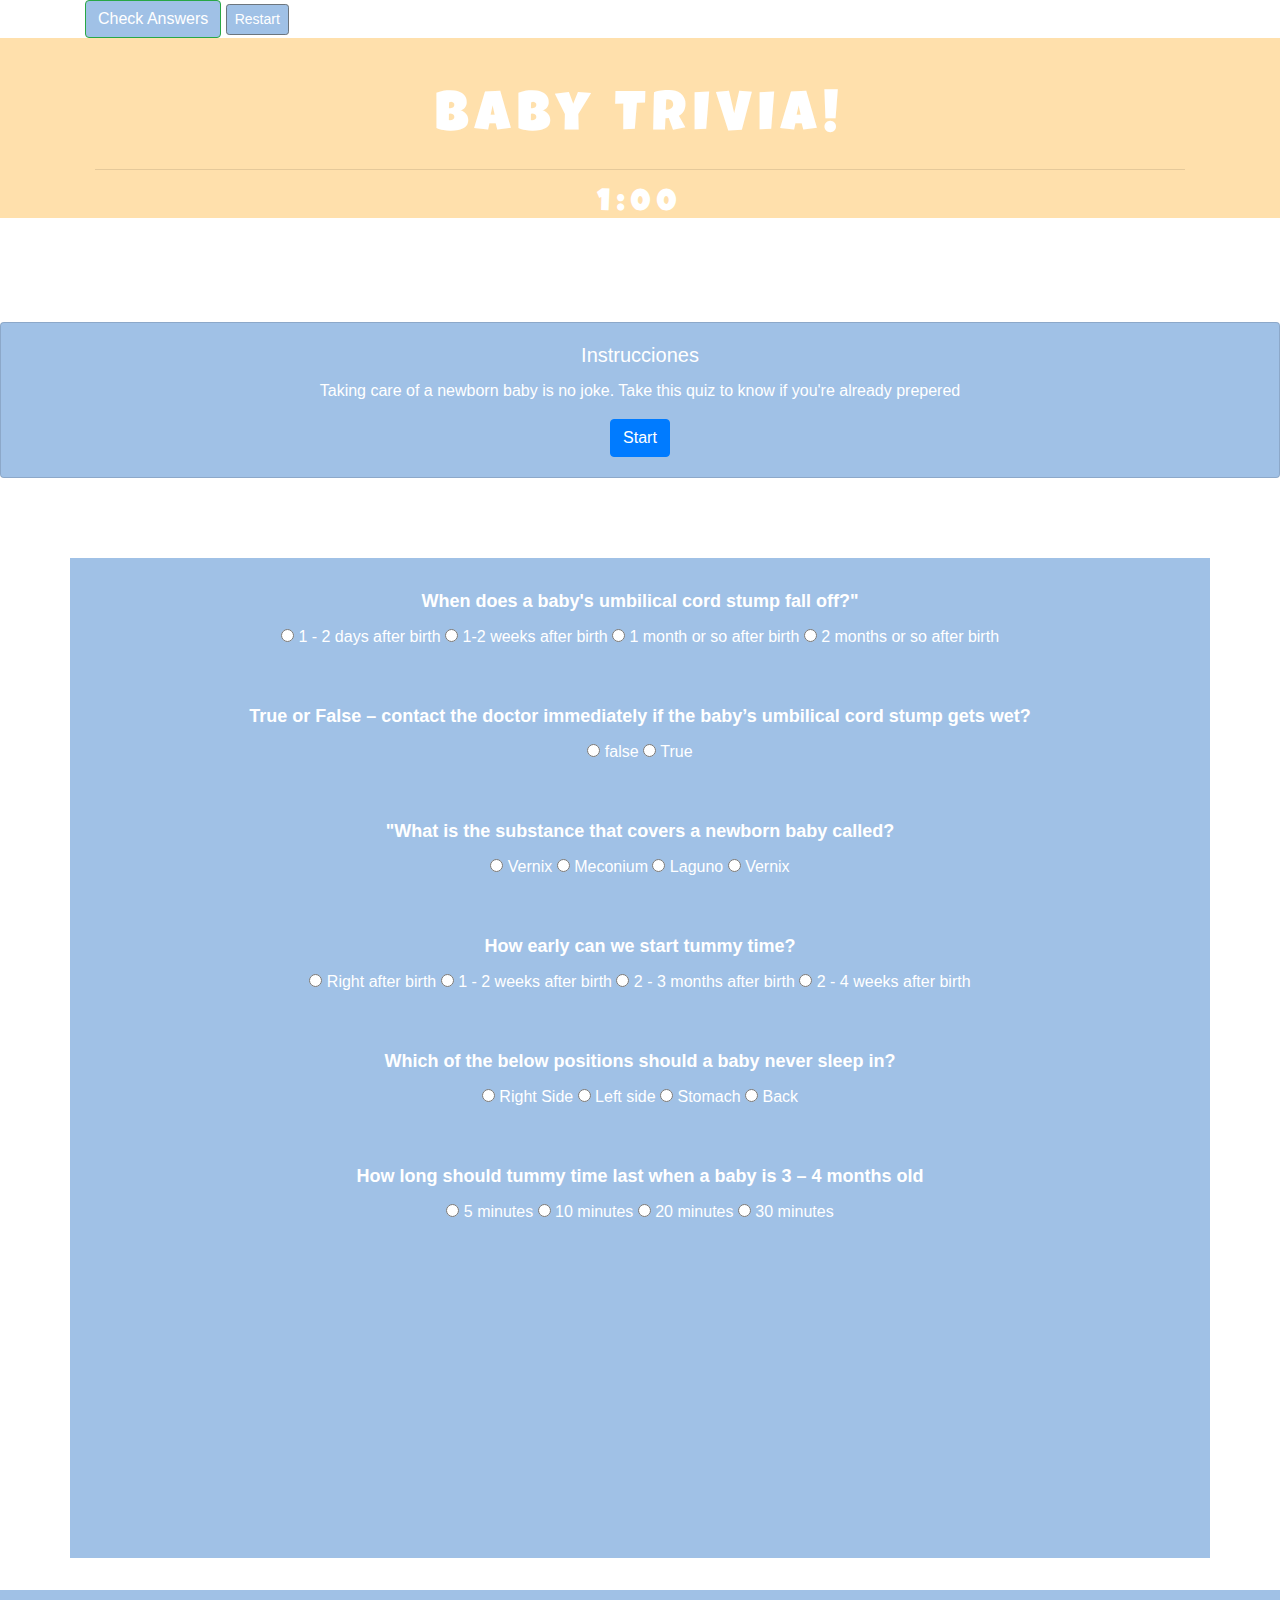
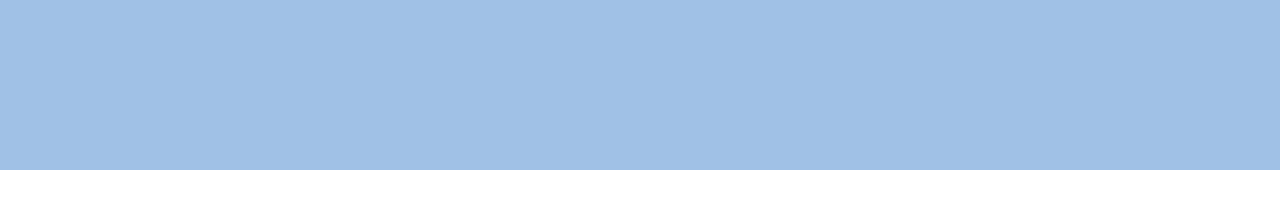
==== index.html @ 651d57d7 "versionprueba" ====
<!DOCTYPE html>
<html>
<head>
    <meta charset="utf-8">
    <meta http-equiv="X-UA-Compatible" content="IE=edge">
    <title>TRIVIA GAME!</title>
    <meta name="viewport" content="width=device-width, initial-scale=1">
    <link rel="stylesheet" type="text/css" media="screen" href="assets/css/style.css">
    <link href="https://fonts.googleapis.com/css?family=Luckiest+Guy" rel="stylesheet">
    <link href="https://fonts.googleapis.com/css?family=Bungee+Outline" rel="stylesheet">
    <script src="https://ajax.googleapis.com/ajax/libs/jquery/2.2.2/jquery.min.js"></script>

    <link rel="stylesheet" href="https://stackpath.bootstrapcdn.com/bootstrap/4.3.1/css/bootstrap.min.css" integrity="sha384-ggOyR0iXCbMQv3Xipma34MD+dH/1fQ784/j6cY/iJTQUOhcWr7x9JvoRxT2MZw1T" crossorigin="anonymous">

    <script src="assets/javascript/app.js"></script>
</head>
<body>
    <div class="container botones">

                  <button class="btn btn-outline-success boton btn-block." type="button" id="done-button">Check Answers</button>

                         <button class="btn btn-sm btn-outline-secondary boton btn-block." id="restart-buttons" type="button">Restart</button>
                        </div>
      
                  <header>
                
        <div class="jumbotron jumbotron-fluid">
                <div class="container">
                  <h1 class="display-4">Baby TRIVIA! <hr>  <div id = "time-remaining">1:00</div> 
                </h1></header>
                </div>
              </div>
              <br>
              <br>
              <br>
              
    
              <div class="card">
                    <div class="card-body">
                      <h5 class="card-title">Instrucciones</h5>
                      <p class="card-text">Taking care of a newborn baby is no joke. Take this quiz to know if you're already prepered</p>
                      <button class="btn btn-primary" id="start-button">Start</button>
                     </div>
                  </div> 
                  <br>
                  <br>
        <section class="container">

              
    
        <!-- I'm repeating alot here with these forms, which means there's probably a more efficient way to do this... -->
        <div class = "question">When does a baby's umbilical cord stump fall off?" </div>
    
        <!-- inside each form, the value of the correct answer is set to "correct" -->
        <form >
            <input type="radio" name=1 class="choice" value="wrong">  1 - 2 days after birth
            <input type="radio" name=1 class="choice" value="correct">  1-2 weeks after birth
            <input type="radio" name=1 class="choice" value="wrong">  1 month or so after birth
            <input type="radio" name=1 class="choice" value="wrong">  2 months or so after birth
        </form>
    
        <br>
    
        <div class = "question">True or False – contact the doctor immediately if the baby’s umbilical cord stump gets wet?</div>
    
        <form >
            <input type="radio" name=2 class="choice" value="correct"> false
            <input type="radio" name=2 class="choice" value="false"> True
        </form>
    
        <br>
    
        <div class = "question">"What is the substance that covers a newborn baby called?</div>
    
        <form >
            <input type="radio" name=3 class="choice" value="correct"> Vernix
            <input type="radio" name=3 class="choice" value="wrong"> Meconium
            <input type="radio" name=3 class="choice" value="wrong"> Laguno
            <input type="radio" name=3 class="choice" value="wrong"> Vernix
        </form>
    
        <br>
    
        <div class = "question">How early can we start tummy time?</div>
    
        <form >
            <input type="radio" name=4 class="choice" value="correct"> Right after birth
            <input type="radio" name=4 class="choice" value="wrong"> 1 - 2 weeks after birth
            <input type="radio" name=4 class="choice" value="wrong"> 2 - 3 months after birth
            <input type="radio" name=4 class="choice" value="wrong"> 2 - 4 weeks after birth
        </form>
    
        <br>
    
        <div class = "question">Which of the below positions should a baby never sleep in?</div>
    
        <form >
            <input type="radio" name=5 class="choice" value="wrong"> Right Side 
            <input type="radio" name=5 class="choice" value="wrong"> Left side
            <input type="radio" name=5 class="choice" value="correct"> Stomach
            <input type="radio" name=5 class="choice" value="wrong"> Back
        </form>
        
        <br>
    
        <div class = "question">How long should tummy time last when a baby is 3 – 4 months old</div>
    
        <form >
            <input type="radio" name=6 class="choice" value="wrong"> 5 minutes
            <input type="radio" name=6 class="choice" value="wrong"> 10 minutes
            <input type="radio" name=6 class="choice" value="correct"> 20 minutes
            <input type="radio" name=6 class="choice" value="wrong"> 30 minutes
        </form>
        
        <br>
    
        
        <br>
  
    </section>
    <footer>
            <div class="jumbotron jumbotron-fluid jumbotronfooter">
                    <div class="container">
                      <h1 id="puntos">            
                     </h1>
                    </div>
                </div>
    </footer>
        <script type="text/javascript" src = "assets/javascript/app.js"></script>
    
        <script type="text/javascript" src="https://cdnjs.cloudflare.com/ajax/libs/jquery/3.2.1/jquery.min.js"></script>
</body>
</html>
---- assets/css/style.css ----
body{
   
    /* background-image: url("https://image.freepik.com/vector-gratis/patron-colorido-globos-aerostaticos_1009-115.jpg") ; */
    background-image: url("https://media.istockphoto.com/vectors/set-diaper-baby-vector-id540725794?k=6&m=540725794&s=612x612&w=0&h=fY8qBua3bd-cot80rH4u_oXGyQzRazKC3t-7b9-I_xg=") ;

    background-size:cover;


    text-align: center;
    margin: auto;
     background-size: auto; 

}
.jumbotron{
    /* background-color: #7B241C!important; */
    background-color:#ffe0ac!important;
    font-family: 'Luckiest Guy', cursive;

    /* font-family: 'Bungee Outline', cursive; */
    text-align: center!important;
    color:white!important;
    height: 180px!important;
    padding: 3em!important;
    font-weight: bold!important;
    letter-spacing: 7px!important;


    
}


section{
    background-color: #a0c1e6;
    height:1000px;
    padding: 30px;
    margin: 2em;;
    border-color: 3px palevioletred;
}
.card{
    text-align: center!important;
    background-color: #a0c1e6!important;

} 
#time-remaining {
    font-weight: bold;
    font-size: 30px;
}
.question {
    margin: auto;
    width: 90%;
    font-size: 18px;
    font-weight: bold;
    color:white;
    text-align: center;
}
h1 {
    padding: 0px;
    margin: 10px;
}


form {
    margin: auto;
    margin-top: 10px;
    margin-bottom: 30px;
    width: 90%;
    text-align: center;
    color:white
}
.card-text{
    color:white!important;
}
.card-title{
    color:white!important;
}
#btn{
    align-items: center
}
.jumbotronfooter{
    background-color: #a0c1e6!important;

}
.boton{

    background-color: #a0c1e6!important;
    color: white!important;
    text-align:center;

}
.botones{
align-self: center;
margin: 0 auto;
}
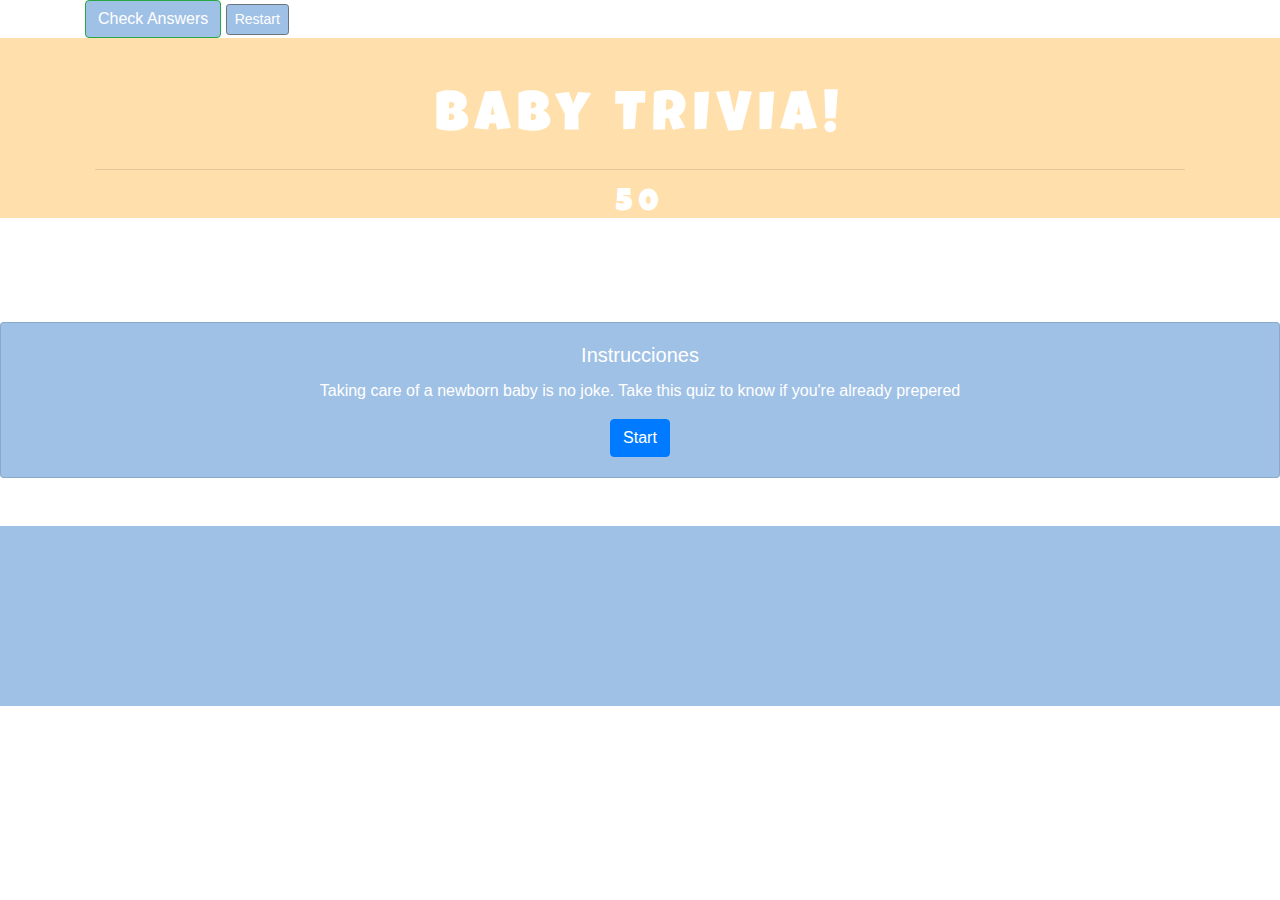
==== commit ae2ead9a: "falta checar resultado" ====
--- a/index.html
+++ b/index.html
@@ -8,10 +8,9 @@
     <link rel="stylesheet" type="text/css" media="screen" href="assets/css/style.css">
     <link href="https://fonts.googleapis.com/css?family=Luckiest+Guy" rel="stylesheet">
     <link href="https://fonts.googleapis.com/css?family=Bungee+Outline" rel="stylesheet">
-    <script src="https://ajax.googleapis.com/ajax/libs/jquery/2.2.2/jquery.min.js"></script>
 
     <link rel="stylesheet" href="https://stackpath.bootstrapcdn.com/bootstrap/4.3.1/css/bootstrap.min.css" integrity="sha384-ggOyR0iXCbMQv3Xipma34MD+dH/1fQ784/j6cY/iJTQUOhcWr7x9JvoRxT2MZw1T" crossorigin="anonymous">
-
+    <script src="https://ajax.googleapis.com/ajax/libs/jquery/2.2.2/jquery.min.js"></script>
     <script src="assets/javascript/app.js"></script>
 </head>
 <body>
@@ -19,14 +18,14 @@
 
                   <button class="btn btn-outline-success boton btn-block." type="button" id="done-button">Check Answers</button>
 
-                         <button class="btn btn-sm btn-outline-secondary boton btn-block." id="restart-buttons" type="button">Restart</button>
+                         <button class="btn btn-sm btn-outline-secondary boton btn-block." id="restart-button" type="button">Restart</button>
                         </div>
       
                   <header>
                 
         <div class="jumbotron jumbotron-fluid">
                 <div class="container">
-                  <h1 class="display-4">Baby TRIVIA! <hr>  <div id = "time-remaining">1:00</div> 
+                  <h1 class="display-4">Baby TRIVIA! <hr>  <div id = "time-remaining">50</div> 
                 </h1></header>
                 </div>
               </div>
@@ -34,7 +33,6 @@
               <br>
               <br>
               
-    
               <div class="card">
                     <div class="card-body">
                       <h5 class="card-title">Instrucciones</h5>
@@ -44,14 +42,13 @@
                   </div> 
                   <br>
                   <br>
+
         <section class="container">
 
               
     
-        <!-- I'm repeating alot here with these forms, which means there's probably a more efficient way to do this... -->
         <div class = "question">When does a baby's umbilical cord stump fall off?" </div>
     
-        <!-- inside each form, the value of the correct answer is set to "correct" -->
         <form >
             <input type="radio" name=1 class="choice" value="wrong">  1 - 2 days after birth
             <input type="radio" name=1 class="choice" value="correct">  1-2 weeks after birth
@@ -126,8 +123,5 @@
                     </div>
                 </div>
     </footer>
-        <script type="text/javascript" src = "assets/javascript/app.js"></script>
-    
-        <script type="text/javascript" src="https://cdnjs.cloudflare.com/ajax/libs/jquery/3.2.1/jquery.min.js"></script>
-</body>
+    </body>
 </html>--- a/assets/css/style.css
+++ b/assets/css/style.css
@@ -31,7 +31,7 @@
 
 section{
     background-color: #a0c1e6;
-    height:1000px;
+    height:800px;
     padding: 30px;
     margin: 2em;;
     border-color: 3px palevioletred;
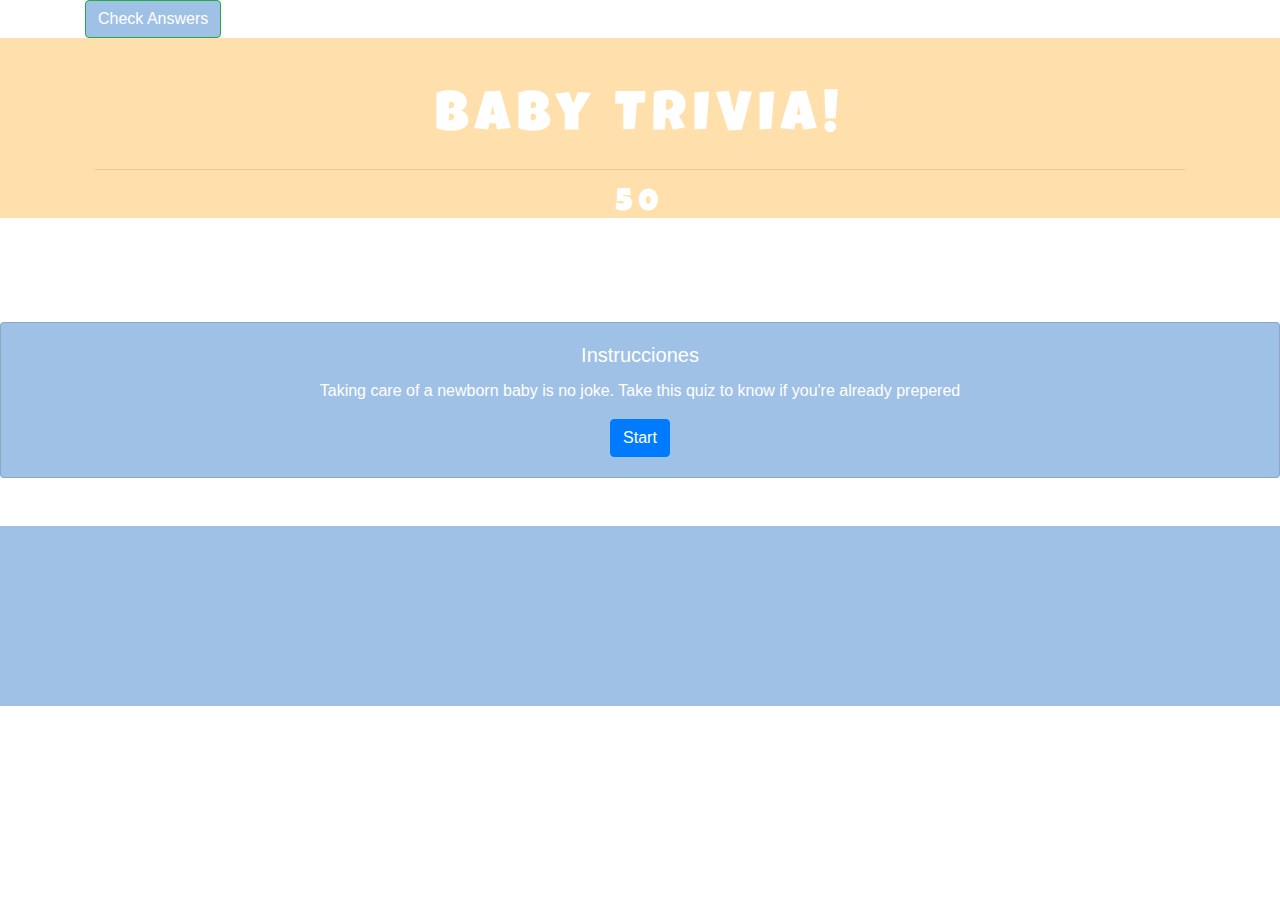
==== commit 42e89e38: "hmw" ====
--- a/index.html
+++ b/index.html
@@ -16,9 +16,8 @@
 <body>
     <div class="container botones">
 
-                  <button class="btn btn-outline-success boton btn-block." type="button" id="done-button">Check Answers</button>
+                  <button class="btn btn-outline-success boton btn-block." type="button" id="checkButton">Check Answers</button>
 
-                         <button class="btn btn-sm btn-outline-secondary boton btn-block." id="restart-button" type="button">Restart</button>
                         </div>
       
                   <header>
@@ -37,7 +36,7 @@
                     <div class="card-body">
                       <h5 class="card-title">Instrucciones</h5>
                       <p class="card-text">Taking care of a newborn baby is no joke. Take this quiz to know if you're already prepered</p>
-                      <button class="btn btn-primary" id="start-button">Start</button>
+                      <button class="btn btn-primary" id="startButton">Start</button>
                      </div>
                   </div> 
                   <br>
@@ -47,7 +46,7 @@
 
               
     
-        <div class = "question">When does a baby's umbilical cord stump fall off?" </div>
+        <div class = "question">When does a baby's umbilical cord stump fall off?√ </div>
     
         <form >
             <input type="radio" name=1 class="choice" value="wrong">  1 - 2 days after birth
@@ -62,7 +61,7 @@
     
         <form >
             <input type="radio" name=2 class="choice" value="correct"> false
-            <input type="radio" name=2 class="choice" value="false"> True
+            <input type="radio" name=2 class="choice" value="wrong"> True
         </form>
     
         <br>
@@ -118,8 +117,7 @@
     <footer>
             <div class="jumbotron jumbotron-fluid jumbotronfooter">
                     <div class="container">
-                      <h1 id="puntos">            
-                     </h1>
+                      <h1 id="puntos"></h1>
                     </div>
                 </div>
     </footer>
--- a/assets/css/style.css
+++ b/assets/css/style.css
@@ -8,7 +8,7 @@
 
     text-align: center;
     margin: auto;
-     background-size: auto; 
+    background-size: auto; 
 
 }
 .jumbotron{
@@ -56,6 +56,10 @@
 h1 {
     padding: 0px;
     margin: 10px;
+    /* color:white!important; */
+    color:white!important;
+    font-family: 'Luckiest Guy', cursive!important;
+
 }
 
 
@@ -78,6 +82,8 @@
 }
 .jumbotronfooter{
     background-color: #a0c1e6!important;
+    /* background-color: white!important; */
+    color:white!important;
 
 }
 .boton{
